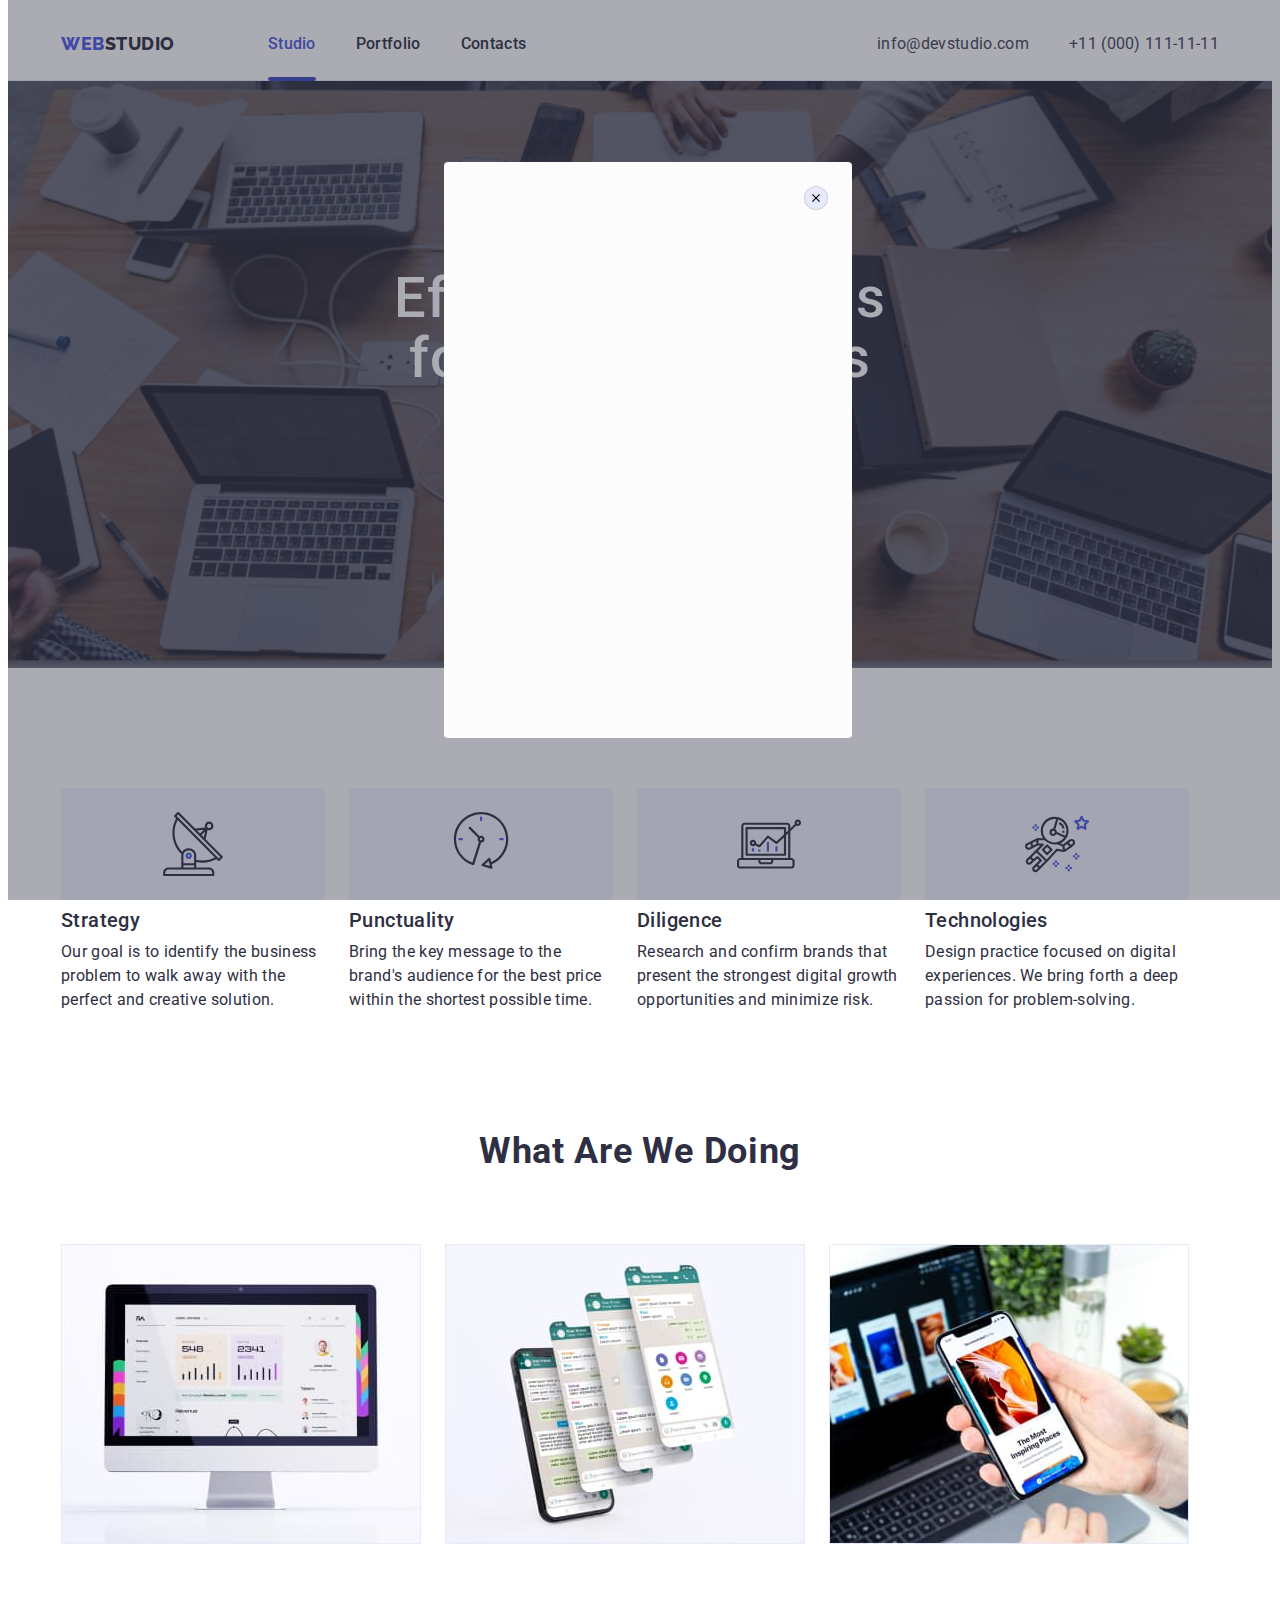
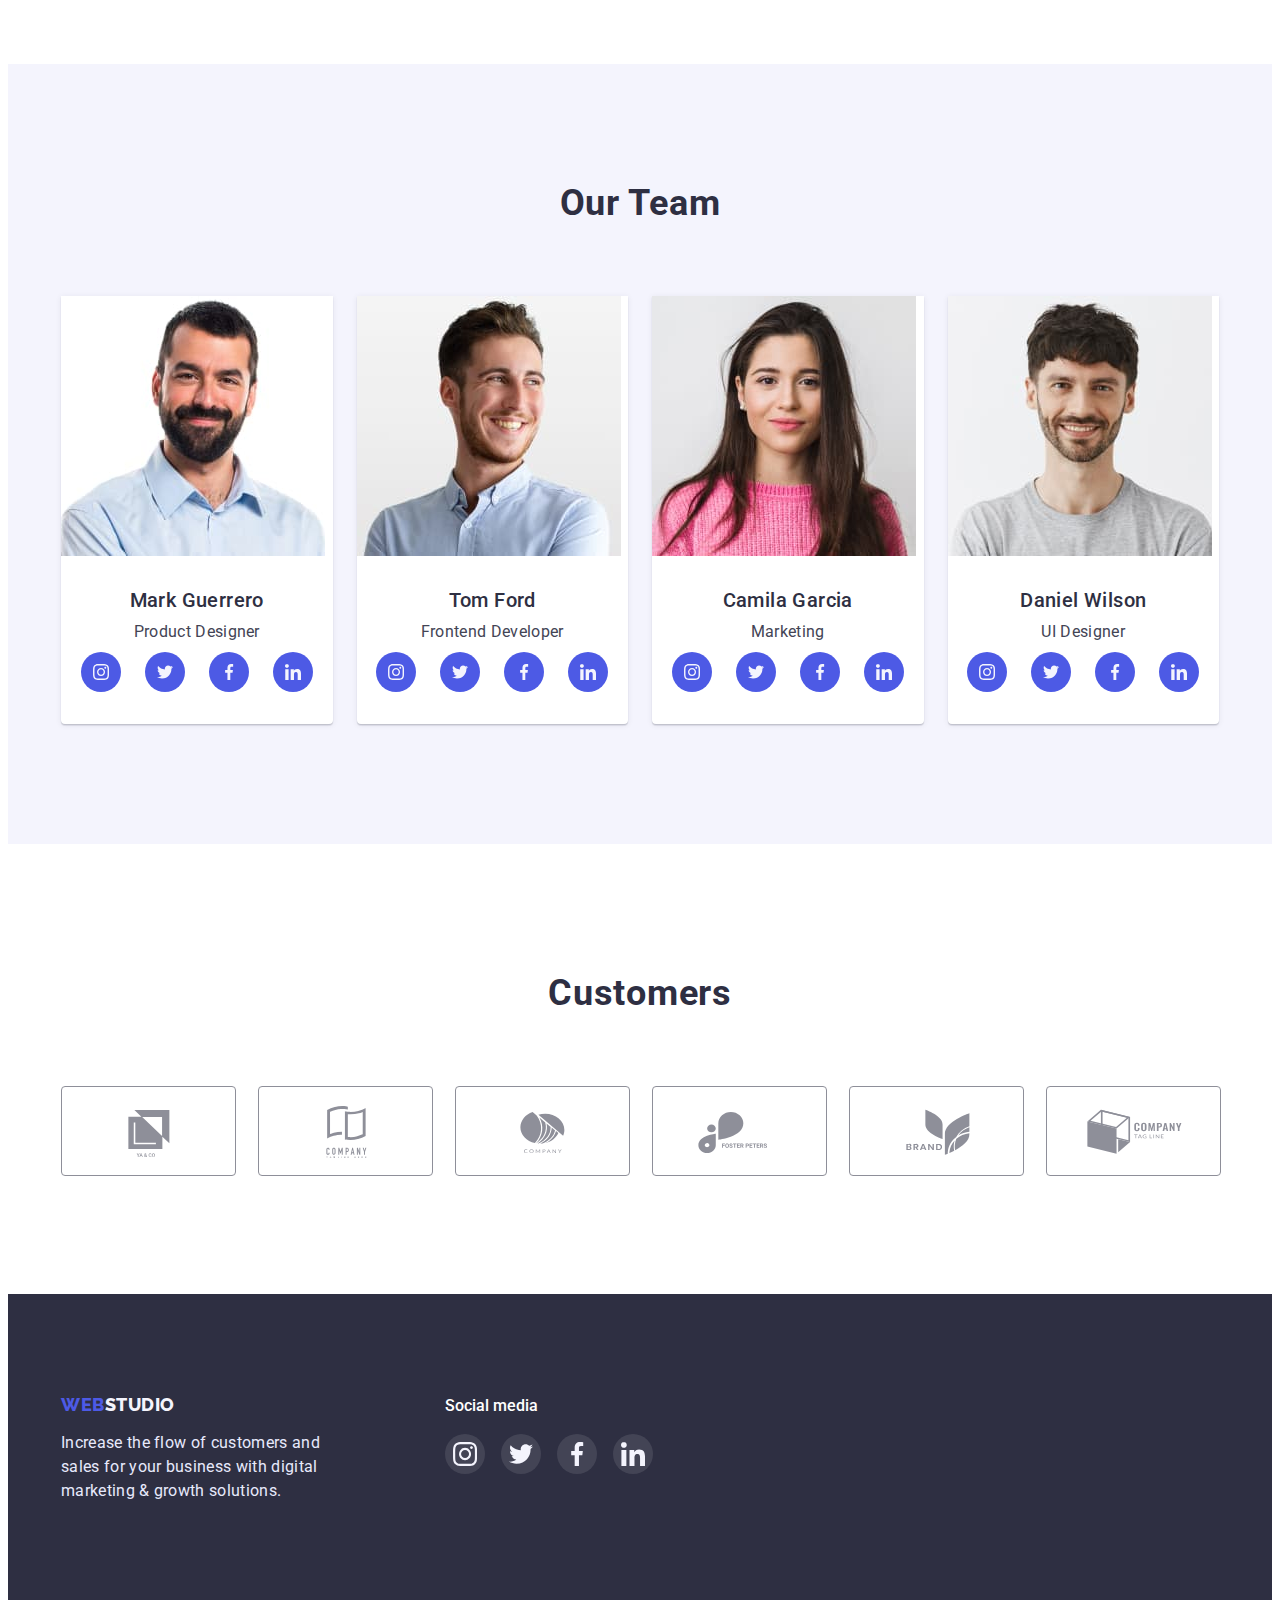
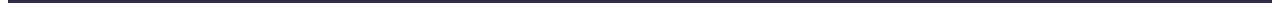
==== index.html @ 42d2c49f "update" ====
<!DOCTYPE html>
<html lang="en">
  <head>
    <meta charset="UTF-8" />
    <meta http-equiv="X-UA-Compatible" content="IE=edge" />
    <meta name="viewport" content="width=device-width, initial-scale=1.0" />
    <title>WebStudio</title>
    <link rel="preconnect" href="https://fonts.googleapis.com" />
    <link rel="preconnect" href="https://fonts.gstatic.com" crossorigin />
    <link
      href="https://fonts.googleapis.com/css2?family=Raleway:wght@800&family=Roboto:wght@400;500;700&display=swap"
      rel="stylesheet"
    />
    <link
      rel="stylesheet"
      href="https://cdnjs.cloudflare.com/ajax/libs/modern-normalize/1.1.0/modern-normalize.min.css"
      integrity="sha512-wpPYUAdjBVSE4KJnH1VR1HeZfpl1ub8YT/NKx4PuQ5NmX2tKuGu6U/JRp5y+Y8XG2tV+wKQpNHVUX03MfMFn9Q=="
      crossorigin="anonymous"
      referrerpolicy="no-referrer"
    />
    <link rel="stylesheet" href="./css/styles.css" />
  </head>
  <body>
    <header class="header">
      <div class="container">
        <nav class="header-navigation">
          <a class="logo" href="./index.html">Web<span class="logo-black-color">studio</span></a>
          <ul class="header-list">
            <li class="header-item">
              <a class="header-link active studio" href="./index.html">Studio</a>
            </li>
            <li class="header-item">
              <a class="header-link" href="./portfolio.html">Portfolio</a>
            </li>
            <li class="header-item">
              <a class="header-link" href="#">Contacts</a>
            </li>
          </ul>
        </nav>

        <ul class="header-list">
          <li>
            <a
              class="header-mail"
              href="mailto:info@devstudio.com
            "
              >info@devstudio.com</a
            >
          </li>
          <li>
            <a class="header-tel" href="tel:+110001111111">+11 (000) 111-11-11</a>
          </li>
        </ul>
      </div>
    </header>
    <main>
      <section class="hero">
        <div class="container">
          <h1 class="hero-title">Effective Solutions for Your Business</h1>
          <button class="hero-button" type="button" data-modal-open>Order Service</button>
        </div>
      </section>
      <section class="section">
        <div class="container">
          <h2 class="visually-hidden">Our advantages</h2>
          <ul class="benefits-content-container">
            <li class="benefits-text-container">
              <div class="benefits-item-icon">
                <svg class="benefits-icon" width="64" height="64">
                  <use href="./images/symbol-defs.svg#icon-antenna-1-1"></use>
                </svg>
              </div>
              <h3 class="benefits">Strategy</h3>
              <p class="benefits-text">
                Our goal is to identify the business problem to walk away with the perfect and
                creative solution.
              </p>
            </li>
            <li class="benefits-text-container">
              <div class="benefits-item-icon">
                <svg class="benefits-icon" width="64" height="64">
                  <use href="./images/symbol-defs.svg#icon-clock-1-1"></use>
                </svg>
              </div>
              <h3 class="benefits">Punctuality</h3>
              <p class="benefits-text">
                Bring the key message to the brand's audience for the best price within the shortest
                possible time.
              </p>
            </li>
            <li class="benefits-text-container">
              <div class="benefits-item-icon">
                <svg class="benefits-icon" width="64" height="64">
                  <use href="./images/symbol-defs.svg#icon-diagram-1-1"></use>
                </svg>
              </div>
              <h3 class="benefits">Diligence</h3>
              <p class="benefits-text">
                Research and confirm brands that present the strongest digital growth opportunities
                and minimize risk.
              </p>
            </li>
            <li class="benefits-text-container">
              <div class="benefits-item-icon">
                <svg class="benefits-icon" width="64" height="64">
                  <use href="./images/symbol-defs.svg#icon-astronaut-1-1"></use>
                </svg>
              </div>

              <h3 class="benefits">Technologies</h3>
              <p class="benefits-text">
                Design practice focused on digital experiences. We bring forth a deep passion for
                problem-solving.
              </p>
            </li>
          </ul>
        </div>
      </section>
      <section class="section-heading">
        <div class="container">
          <h2 class="heading">What are we doing</h2>
          <ul class="heading-images">
            <li>
              <img src="images/Rectangle1.jpg" alt="комп'ютер зі статистикою" width="360" />
            </li>
            <li>
              <img src="images/Rectangle2.jpg" alt="телефон із месенджером" width="360" />
            </li>
            <li>
              <img
                src="images/Rectangle3.jpg"
                alt="людина тримає телефон перед ноутбуком"
                width="360"
              />
            </li>
          </ul>
        </div>
      </section>
      <section class="section-employees">
        <div class="container">
          <h2 class="team-title">Our Team</h2>
          <ul class="team-cards">
            <li class="team-item">
              <img src="images/img1.jpg" alt="чоловік з бородою у сорочці" width="264" />
              <div class="name-card-text">
                <h3 class="name-card">Mark Guerrero</h3>
                <p class="position">Product Designer</p>
                <ul class="team-soc-list list">
                  <li class="team-soc-item">
                    <a href="" class="team-soc-link">
                      <svg class="team-soc-icon" width="16" height="16">
                        <use href="./images/symbol-defs.svg#icon-instagram"></use>
                      </svg>
                    </a>
                  </li>
                  <li class="team-soc-item">
                    <a href="" class="team-soc-link">
                      <svg class="team-soc-icon" width="16" height="16">
                        <use href="./images/symbol-defs.svg#icon-twitter-1-2-1"></use>
                      </svg>
                    </a>
                  </li>
                  <li class="team-soc-item">
                    <a href="" class="team-soc-link">
                      <svg class="team-soc-icon" width="16" height="16">
                        <use href="./images/symbol-defs.svg#icon-facebook-1-2-1"></use>
                      </svg>
                    </a>
                  </li>
                  <li class="team-soc-item">
                    <a href="" class="team-soc-link">
                      <svg class="team-soc-icon" width="16" height="16">
                        <use href="./images/symbol-defs.svg#icon-linkedin-1-2-1"></use>
                      </svg>
                    </a>
                  </li>
                </ul>
              </div>
            </li>
            <li class="team-item">
              <img src="images/img2.jpg" alt="чоловік в білій сорочці посміхається" width="264" />
              <div class="name-card-text">
                <h3 class="name-card">Tom Ford</h3>
                <p class="position">Frontend Developer</p>
                <ul class="team-soc-list list">
                  <li class="team-soc-item">
                    <a href="" class="team-soc-link">
                      <svg class="team-soc-icon" width="16" height="16">
                        <use href="./images/symbol-defs.svg#icon-instagram"></use>
                      </svg>
                    </a>
                  </li>
                  <li class="team-soc-item">
                    <a href="" class="team-soc-link">
                      <svg class="team-soc-icon" width="16" height="16">
                        <use href="./images/symbol-defs.svg#icon-twitter-1-2-1"></use>
                      </svg>
                    </a>
                  </li>
                  <li class="team-soc-item">
                    <a href="" class="team-soc-link">
                      <svg class="team-soc-icon" width="16" height="16">
                        <use href="./images/symbol-defs.svg#icon-facebook-1-2-1"></use>
                      </svg>
                    </a>
                  </li>
                  <li class="team-soc-item">
                    <a href="" class="team-soc-link">
                      <svg class="team-soc-icon" width="16" height="16">
                        <use href="./images/symbol-defs.svg#icon-linkedin-1-2-1"></use>
                      </svg>
                    </a>
                  </li>
                </ul>
              </div>
            </li>
            <li class="team-item">
              <img src="images/img3.jpg" alt="дівчина в рожевому одязі посміхається" width="264" />
              <div class="name-card-text">
                <h3 class="name-card">Camila Garcia</h3>
                <p class="position">Marketing</p>
                <ul class="team-soc-list list">
                  <li class="team-soc-item">
                    <a href="" class="team-soc-link">
                      <svg class="team-soc-icon" width="16" height="16">
                        <use href="./images/symbol-defs.svg#icon-instagram"></use>
                      </svg>
                    </a>
                  </li>
                  <li class="team-soc-item">
                    <a href="" class="team-soc-link">
                      <svg class="team-soc-icon" width="16" height="16">
                        <use href="./images/symbol-defs.svg#icon-twitter-1-2-1"></use>
                      </svg>
                    </a>
                  </li>
                  <li class="team-soc-item">
                    <a href="" class="team-soc-link">
                      <svg class="team-soc-icon" width="16" height="16">
                        <use href="./images/symbol-defs.svg#icon-facebook-1-2-1"></use>
                      </svg>
                    </a>
                  </li>
                  <li class="team-soc-item">
                    <a href="" class="team-soc-link">
                      <svg class="team-soc-icon" width="16" height="16">
                        <use href="./images/symbol-defs.svg#icon-linkedin-1-2-1"></use>
                      </svg>
                    </a>
                  </li>
                </ul>
              </div>
            </li>
            <li class="team-item">
              <img src="images/img4.jpg" alt="хлопець у сірій футболці" width="264" />
              <div class="name-card-text">
                <h3 class="name-card">Daniel Wilson</h3>
                <p class="position">UI Designer</p>
                <ul class="team-soc-list list">
                  <li class="team-soc-item">
                    <a href="" class="team-soc-link">
                      <svg class="team-soc-icon" width="16" height="16">
                        <use href="./images/symbol-defs.svg#icon-instagram"></use>
                      </svg>
                    </a>
                  </li>
                  <li class="team-soc-item">
                    <a href="" class="team-soc-link">
                      <svg class="team-soc-icon" width="16" height="16">
                        <use href="./images/symbol-defs.svg#icon-twitter-1-2-1"></use>
                      </svg>
                    </a>
                  </li>
                  <li class="team-soc-item">
                    <a href="" class="team-soc-link">
                      <svg class="team-soc-icon" width="16" height="16">
                        <use href="./images/symbol-defs.svg#icon-facebook-1-2-1"></use>
                      </svg>
                    </a>
                  </li>
                  <li class="team-soc-item">
                    <a href="" class="team-soc-link">
                      <svg class="team-soc-icon" width="16" height="16">
                        <use href="./images/symbol-defs.svg#icon-linkedin-1-2-1"></use>
                      </svg>
                    </a>
                  </li>
                </ul>
              </div>
            </li>
          </ul>
        </div>
      </section>
      <section class="section-customers">
        <div class="container">
          <h2 class="customers-title">Customers</h2>
          <ul class="customers-list list">
            <li class="customers-item">
              <a href="" class="customers-link link">
                <svg class="customers-icon" width="104" height="56">
                  <use href="./images/symbol-defs.svg#icon-Logo-6"></use>
                </svg>
              </a>
            </li>
            <li class="customers-item">
              <a href="" class="customers-link link">
                <svg class="customers-icon" width="104" height="56">
                  <use href="./images/symbol-defs.svg#icon-Logo-1-1"></use>
                </svg>
              </a>
            </li>
            <li class="customers-item">
              <a href="" class="customers-link link">
                <svg class="customers-icon" width="104" height="56">
                  <use href="./images/symbol-defs.svg#icon-Logo-2-1"></use>
                </svg>
              </a>
            </li>
            <li class="customers-item">
              <a href="" class="customers-link link">
                <svg class="customers-icon" width="104" height="56">
                  <use href="./images/symbol-defs.svg#icon-Logo-3-1"></use>
                </svg>
              </a>
            </li>
            <li class="customers-item">
              <a href="" class="customers-link link">
                <svg class="customers-icon" width="104" height="56">
                  <use href="./images/symbol-defs.svg#icon-Logo-4-1"></use>
                </svg>
              </a>
            </li>
            <li class="customers-item">
              <a href="" class="customers-link link">
                <svg class="customers-icon" width="104" height="56">
                  <use href="./images/symbol-defs.svg#icon-Logo-5-1"></use>
                </svg>
              </a>
            </li>
          </ul>
        </div>
      </section>
    </main>
    <footer class="footer">
      <div class="footer-box container">
        <div class="container footer-section">
          <a class="footer-logo" href="./index.html">Web<span class="logo-white">Studio</span></a>
          <p class="footer-text">
            Increase the flow of customers and sales for your business with digital marketing &
            growth solutions.
          </p>
        </div>
        <div class="container footer-soc-section">
          <p class="footer-soc">Social media</p>
          <ul class="footer-soc-list list">
            <li class="footer-soc-item">
              <a href="" class="footer-soc-link">
                <svg class="footer-soc-icon" width="24" height="24">
                  <use href="./images/symbol-defs.svg#icon-instagram"></use>
                </svg>
              </a>
            </li>
            <li class="footer-soc-item">
              <a href="" class="footer-soc-link">
                <svg class="footer-soc-icon" width="24" height="24">
                  <use href="./images/symbol-defs.svg#icon-twitter-1-2-1"></use>
                </svg>
              </a>
            </li>
            <li class="footer-soc-item">
              <a href="" class="footer-soc-link">
                <svg class="footer-soc-icon" width="24" height="24">
                  <use href="./images/symbol-defs.svg#icon-facebook-1-2-1"></use>
                </svg>
              </a>
            </li>
            <li class="footer-soc-item">
              <a href="" class="footer-soc-link">
                <svg class="footer-soc-icon" width="24" height="24">
                  <use href="./images/symbol-defs.svg#icon-linkedin-1-2-1"></use>
                </svg>
              </a>
            </li>
          </ul>
        </div>
      </div>
    </footer>
    <div class="backdrop" data-modal>
      <div class="modal">
        <button type="button" class="modal-close" data-modal-close>
          <svg class="modal-icon" width="8" height="8">
            <use href="./images/symbol-defs.svg#icon-close-black-18dp"></use>
          </svg>
        </button>
      </div>
    </div>
    <script src="./js/modal.js"></script>
  </body>
</html>
---- css/styles.css ----
:root {
  --primary-text-color: #434455;
  --title-text-color: #2e2f42;
  --accent-color: #4d5ae5;
  --focus-text-color: #ffffff;
  --logo-text-color: #2e2f42;
  --logo-light-text-color: #f4f4fd;
  --backgrounds-text-color: #e7e9fc;
  --hover-text-color: #434455;
  --main-bacground-color: #ffffff;
  --dark-background-color: #2e2f42;
  --light-background-color: #f4f4fd;
  --subtle-backgrounds: #e7e9fc;
  --hover-color: #404bbf;
  --bg-gradient: linear-gradient(rgba(46, 47, 66, 0.7), rgba(46, 47, 66, 0.7));
}
p,
h1,
h2,
h3,
h4,
h5,
h6 {
  margin: 0;
}
ul {
  display: flex;
  margin: 0;
  padding-left: 0;
  list-style-type: none;
}
body {
  font-family: 'Roboto', sans-serif;
  background: var(--main-bacground-color);
  color: var(--title-text-color);
}
img {
  display: block;
  max-width: 100%;
  height: auto;
}

.container {
  width: 1158px;
  padding-left: 15px;
  padding-right: 15px;
  margin: 0 auto;

  /* outline: 1px solid red; */
}

.header {
  border-bottom: 1px solid #e7e9fc;
}
.header > .container {
  display: flex;
  align-items: center;
}
.header-navigation {
  display: flex;
  align-items: center;
  margin-right: auto;
}
.logo,
.logo-black-color {
  font-family: 'Raleway';
  font-style: normal;
  font-weight: 800;
  font-size: 18px;
  line-height: 1.33;
  letter-spacing: 0.03em;
  text-transform: uppercase;
  color: var(--accent-color);
  text-decoration: none;
}
.logo {
  margin-right: 93px;
}
.logo-black-color {
  color: var(--logo-text-color);
}
.header-list {
  gap: 40px;
  list-style: none;
}
.header-item {
}
.header-link {
  display: block;
  padding-top: 24px;
  padding-bottom: 24px;
  font-weight: 500;
  font-size: 16px;
  line-height: 1.5;
  letter-spacing: 0.02em;
  color: var(--title-text-color);
  text-decoration: none;

  position: relative;
  transition: color 250ms cubic-bezier(0.4, 0, 0.2, 1);
}

.active {
  color: var(--accent-color);
}
.active::after {
  position: absolute;
  left: 0;
  bottom: -1px;
  content: '';
  display: block;
  width: 100%;
  height: 4px;
  background: #404bbf;
  border-radius: 2px;
}
.header-link:hover,
.header-link:focus {
  color: var(--hover-color);
  text-decoration: none;
}
.header-link:active {
  color: var(--accent-color);
}

/* .portfolio::after{
  content: '';
  position: relative;
   width: 66px;
  height: 4px;
  background: #404bbf;
  display: block;
  
  border-radius: 2px;
  
  bottom: -25px;
 
}
.studio::after{
  content: '';
  position: relative;
   width: 48px;
  height: 4px;
 border-radius: 2px;
  background: #404bbf;
  display: block;
  bottom: -25px;
}  */
.header-mail,
.header-tel {
  display: block;
  padding-top: 24px;
  padding-bottom: 24px;
  font-size: 16px;
  line-height: 1.5;
  letter-spacing: 0.02em;
  text-decoration: none;
  color: var(--primary-text-color);
  transition: color 250ms cubic-bezier(0.4, 0, 0.2, 1);
}
.header-mail:hover,
.header-mail:focus,
.header-tel:hover,
.header-tel:focus {
  color: var(--accent-color);
}
.hero {
  background: var(--dark-background-color);
  background-image: var(--bg-gradient), url(../images/hero-bg.jpg);
  background-repeat: no-repeat;
  background-position: center;
  background-size: cover;
  /* box-shadow: 0px 4px 4px rgba(0, 0, 0, 0.25); */
  padding-top: 188px;
  padding-bottom: 188px;
  text-align: center;
  max-width: 1440px;
  margin: 0 auto;
}

.hero-title {
  width: 494px;
  font-weight: 500;
  font-size: 56px;
  line-height: 1.07;
  text-align: center;
  letter-spacing: 0.02em;
  margin-bottom: 40px;
  margin-right: auto;
  margin-left: auto;

  color: var(--focus-text-color);
}
.hero-button {
  cursor: pointer;
  font-family: inherit;
  font-weight: 500;
  font-size: 16px;
  line-height: 1.19;
  letter-spacing: 0.04em;
  color: var(--focus-text-color);
  background: #4d5ae5;
  box-shadow: 0px 4px 4px rgba(0, 0, 0, 0.15);
  border-radius: 4px;
  padding: 16px 32px;
  border: transparent;
  transition: background-color 250ms cubic-bezier(0.4, 0, 0.2, 1);
}
.hero-button:hover,
.hero-button:focus {
  background-color: var(--hover-color);
  box-shadow: 0px 1px 6px rgba(46, 47, 66, 0.08), 0px 1px 1px rgba(46, 47, 66, 0.16),
    0px 2px 1px rgba(46, 47, 66, 0.08);
  border-radius: 4px;
}
.hero-button:active {
  background: var(--hover-color);
  box-shadow: 0px 4px 4px rgba(0, 0, 0, 0.15);
  border-radius: 4px;
}

.section {
  padding-top: 120px;
}

.visually-hidden {
  position: absolute;
  white-space: nowrap;
  width: 1px;
  height: 1px;
  overflow: hidden;
  border: 0;
  padding: 0;
  clip: rect(0 0 0 0);
  clip-path: inset(50%);
  margin: -1px;
}
.benefits-content-container {
  display: flex;
  list-style: none;
  gap: 24px;
}
.benefits-text-container {
}
.benefits {
  font-weight: 500;
  font-size: 20px;
  line-height: 1.2;
  letter-spacing: 0.02em;
  margin-bottom: 8px;
  /* color: var(--title-text-color); */
}
.benefits-text {
  width: 264px;
  font-size: 16px;
  line-height: 1.5;
  letter-spacing: 0.02em;
}
.section-heading {
  padding: 120px 0;
}
.heading {
  font-weight: 700;
  font-size: 36px;
  line-height: 1.11;
  text-align: center;
  letter-spacing: 0.02em;
  text-transform: capitalize;
  margin-bottom: 72px;
  /* color: var(--title-text-color); */
}
.heading-images {
  display: flex;
  list-style: none;
  gap: 24px;
}
.section-employees {
  background-color: var(--light-background-color);
  padding-top: 120px;
  padding-bottom: 120px;
}
.team-title {
  font-weight: 700;
  font-size: 36px;
  line-height: 1.11;
  text-align: center;
  letter-spacing: 0.02em;
  text-transform: capitalize;
  margin-bottom: 72px;

  /* color: var(--title-text-color); */
}

.team-cards {
  gap: 24px;
  list-style: none;
}
.team-item {
  box-shadow: 0px 1px 6px rgba(46, 47, 66, 0.08), 0px 1px 1px rgba(46, 47, 66, 0.16),
    0px 2px 1px rgba(46, 47, 66, 0.08);
  border-radius: 0px 0px 4px 4px;
  background: var(--focus-text-color);
  width: calc((100% - 48px) / 3);
}

.name-card-text {
  padding-top: 32px;
  padding-bottom: 32px;
}

.name-card {
  font-weight: 500;
  font-size: 20px;
  line-height: 1.2;
  text-align: center;
  letter-spacing: 0.02em;

  margin-bottom: 8px;

  /* color: var(--title-text-color); */
}
.position {
  font-size: 16px;
  line-height: 1.5;
  text-align: center;
  letter-spacing: 0.02em;
  margin-bottom: 8px;

  color: var(--primary-text-color);
}
.footer {
  background: var(--dark-background-color);
  padding-top: 100px;
  padding-bottom: 100px;
}
.footer-logo {
  display: inline-block;
  font-family: 'Raleway';
  font-style: normal;
  font-weight: 800;
  font-size: 18px;
  line-height: 1.17;
  letter-spacing: 0.03em;
  text-transform: uppercase;
  color: var(--accent-color);
  text-decoration: none;
  margin-bottom: 16px;
}
.logo-white {
  color: var(--logo-light-text-color);
}
.footer-text {
  font-weight: 400;
  width: 264px;
  font-size: 16px;
  line-height: 1.5;
  letter-spacing: 0.02em;
  color: var(--backgrounds-text-color);
}

.section-button-navigation {
  padding-top: 96px;
  padding-bottom: 120px;
}

.button-navigation {
  display: flex;
  margin-bottom: 72px;
  list-style: none;
  justify-content: center;
  gap: 24px;
}
.button {
  cursor: pointer;
  font-family: inherit;
  font-weight: 500;
  font-size: 16px;
  line-height: 1.5;

  text-align: center;
  letter-spacing: 0.04em;

  color: var(--accent-color);

  background-color: var(--light-background-color);
  border: 1px solid #e7e9fc;

  border-radius: 4px;

  padding: 12px 24px;
  transition: background-color 250ms cubic-bezier(0.4, 0, 0.2, 1),
    color 250ms cubic-bezier(0.4, 0, 0.2, 1), box-shadow 250ms cubic-bezier(0.4, 0, 0.2, 1);
}
.button:hover,
.button:focus {
  color: var(--focus-text-color);
  background-color: var(--accent-color);
  align-items: center;
  box-shadow: 0px 3px 1px rgba(0, 0, 0, 0.1), 0px 2px 1px rgba(0, 0, 0, 0.08),
    0px 2px 2px rgba(0, 0, 0, 0.12);
  border-radius: 4px;
  border-color: #404bbf;
}

.filter {
  display: block;
  text-decoration: none;
  box-shadow: 0px 1px 6px rgba(46, 47, 66, 0.08);
  transition: box-shadow 250ms cubic-bezier(0.4, 0, 0.2, 1);
}
.filter:hover,
.filter:focus {
  box-shadow: 0px 1px 6px rgba(46, 47, 66, 0.08), 0px 1px 1px rgba(46, 47, 66, 0.16),
    0px 2px 1px rgba(46, 47, 66, 0.08);
}
.project-text {
  padding-top: 32px;
  padding-bottom: 32px;
  padding-left: 16px;
  border-bottom: 1px solid #e7e9fc;
  border-left: 1px solid #e7e9fc;
  border-right: 1px solid #e7e9fc;

  background: var(--main-bacground-color);
}
.project-title {
  font-weight: 500;
  font-size: 20px;
  line-height: 1.2;
  letter-spacing: 0.02em;
  color: var(--title-text-color);

  margin-bottom: 8px;
}
.project-direction {
  font-size: 16px;
  line-height: 1.5;
  letter-spacing: 0.02em;
  color: var(--primary-text-color);
}

.projects {
  display: flex;
  flex-wrap: wrap;
  list-style: none;
  column-gap: 24px;
  row-gap: 48px;
  /* gap: 48px 24px; */
}
.project-item {
  flex-basis: calc((100% - 48px) / 3);
}

.project-top-text {
  position: absolute;
  top: 0;

  font-weight: 400;
  font-size: 16px;
  line-height: 1.5;
  letter-spacing: 0.02em;

  color: #f4f4fd;

  padding-top: 40px;
  padding-left: 32px;
  padding-right: 32px;

  background: #4d5ae5;
  height: 100%;
  transform: translateY(100%);
  transition: transform 250ms linear;
}
.project-top-wrap {
  position: relative;
  overflow: hidden;
}
.filter:hover .project-top-text {
  transform: translateY(0);
}

/* ДЕКОРАТИВНІ ЕФЕКТИ */

.team-soc-list {
  display: flex;
  justify-content: center;
  gap: 24px;
}
.team-soc-item {
  width: 40px;
  height: 40px;
}
.team-soc-link {
  width: 100%;
  height: 100%;
  background-color: #4d5ae5;
  border-radius: 50%;
  display: flex;
  align-items: center;
  justify-content: center;
  transition: background-color 250ms cubic-bezier(0.4, 0, 0.2, 1);
}

.team-soc-link:hover,
.team-soc-link:focus {
  background-color: #404bbf;
}
.team-soc-icon {
  fill: #f4f4fd;
}
.section-customers {
  padding-top: 130px;
  padding-bottom: 120px;
}
.customers-list {
  display: flex;
  gap: 24px;
}
.customers-item {
  width: calc((100% - 120px) / 6);
  height: 88px;
}
.customers-link {
  width: 100%;
  height: 100%;
  border: 1px solid #8e8f99;
  border-radius: 4px;
  display: flex;
  align-items: center;
  justify-content: center;
  color: #8e8f99;
  transition: color 250ms cubic-bezier(0.4, 0, 0.2, 1),
    border-color 250ms cubic-bezier(0.4, 0, 0.2, 1);
}
.customers-icon {
  fill: currentColor;
}
/* .customers-icon {
  fill: #8e8f99;} */
.customers-link:hover,
.customers-link:focus {
  border-color: #404bbf;
  color: #404bbf;
}
/* .customers-link:hover
  .customers-icon {
    fill: #404bbf;
  } */

.customers-title {
  font-weight: 700;
  font-size: 36px;
  line-height: 1.11;
  text-align: center;
  letter-spacing: 0.02em;
  margin-bottom: 72px;
}

.footer-soc {
  font-weight: 500;
  font-size: 16px;
  line-height: 1.5;
  color: var(--focus-text-color);
  margin-bottom: 16px;
}
.footer-box {
  display: flex;
  flex-grow: 1;
}

.footer-section {
  width: 264px;
  gap: 120px;
  margin-right: 120px;
  margin-left: 0;
  padding-left: 0;
  padding-right: 0;
}
.footer-soc-section {
  width: 208px;
  padding-right: 0;
  padding-left: 0;
  margin-right: 0;
  margin-left: 0;
}
.footer-soc-list {
  display: flex;
  justify-content: center;
  gap: 16px;
}
.footer-soc-item {
  width: 40px;
  height: 40px;
}
.footer-soc-link {
  width: 100%;
  height: 100%;
  background-color: rgba(255, 255, 255, 0.1);
  border-radius: 50%;
  display: flex;
  align-items: center;
  justify-content: center;
  transition: background-color 250ms cubic-bezier(0.4, 0, 0.2, 1);
}
.footer-soc-icon {
  fill: #f4f4fd;
}
.footer-soc-link:hover,
.footer-soc-link:focus {
  background-color: #31d0aa;
}
.benefits-item-icon {
  height: 112px;
  margin-bottom: 8px;
  background-color: #f4f4fd;
  border-radius: 4px;
  display: flex;
  align-items: center;
  justify-content: center;
}

/* BACKDROP */
.backdrop {
  position: fixed;
  top: 0;
  width: 100%;
  height: 100%;
  background-color: rgba(46, 47, 66, 0.4);
  transition: opacity 250ms linear, visibility 250ms linear;
}
.modal-close {
  position: absolute;
  right: 24px;
  top: 24px;
  width: 24px;
  height: 24px;
  background-color: #e7e9fc;
  border-radius: 50%;
  display: flex;
  align-items: center;
  justify-content: center;
  border: 1px solid rgba(0, 0, 0, 0.1);
}
.modal-icon {
  fill: #000000;
}
.modal {
  position: absolute;
  top: 50%;
  left: 50%;

  width: 408px;
  min-height: 576px;
  /* height: 576px; */
  background-color: #fcfcfc;
  border-radius: 4px;
  transform: translate(-50%, -50%) scale(1);
  transition: transform 250ms linear;
}

.is-hidden {
  opacity: 0;
  visibility: hidden;
  pointer-events: none;
}

.backdrop.is-hidden .modal {
  transform: translate(-50%, -50%) scale(0);
}
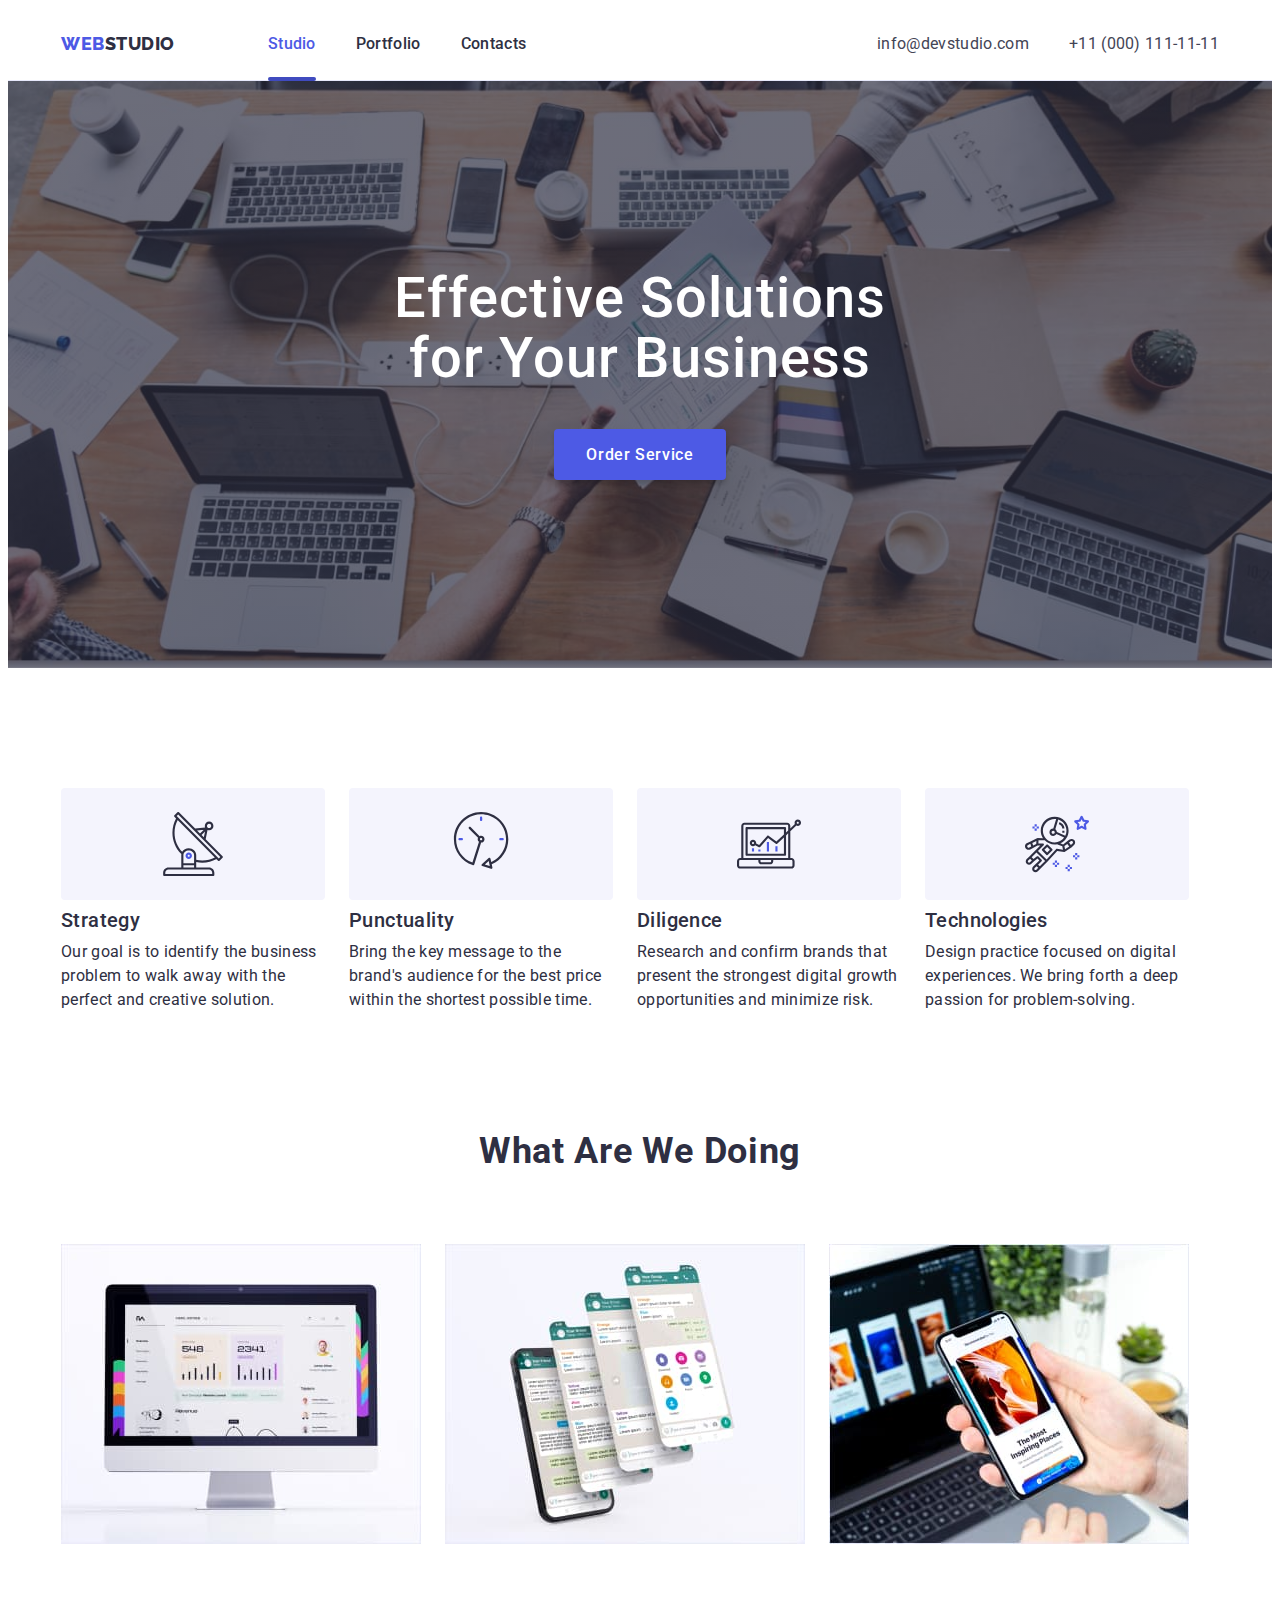
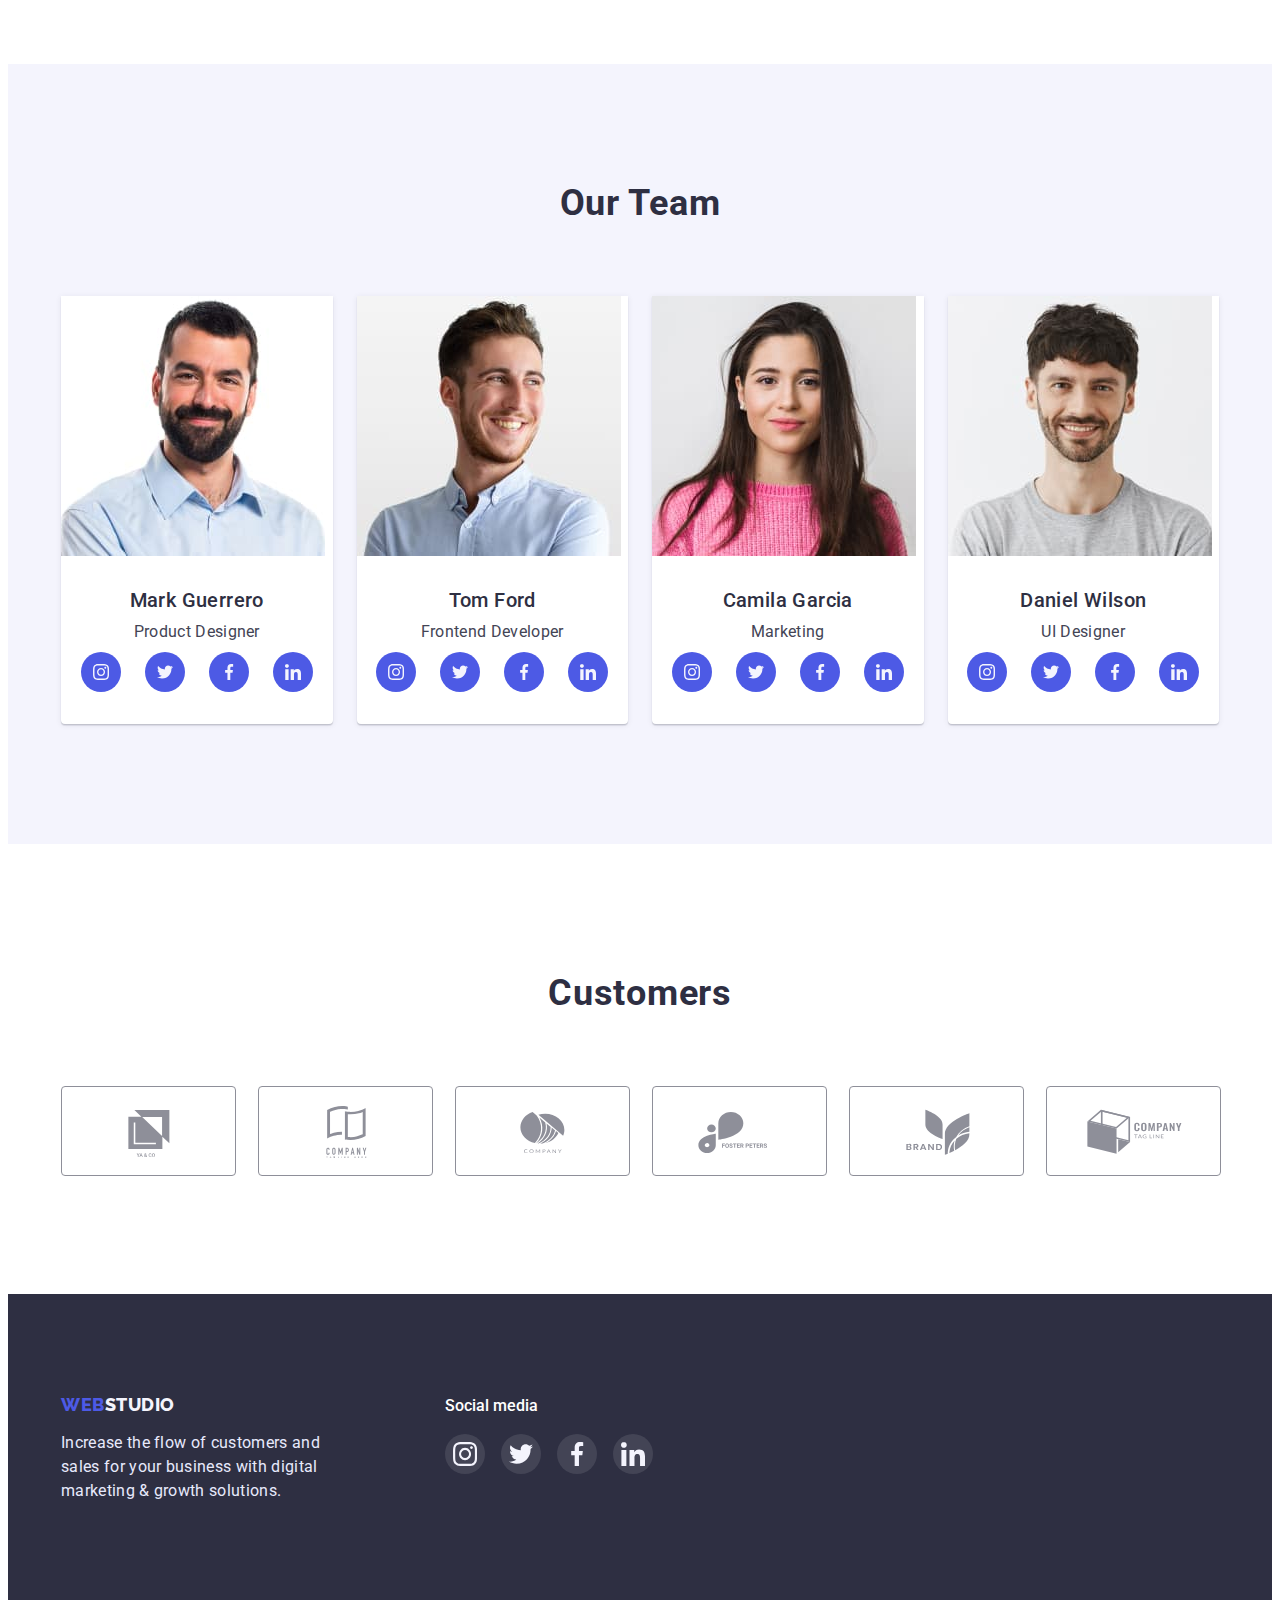
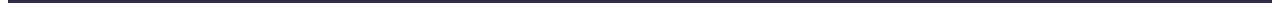
==== commit 13543ea2: "update" ====
--- a/index.html
+++ b/index.html
@@ -385,13 +385,21 @@
         </div>
       </div>
     </footer>
-    <div class="backdrop" data-modal>
+    <div class="backdrop is-hidden" data-modal>
       <div class="modal">
         <button type="button" class="modal-close" data-modal-close>
           <svg class="modal-icon" width="8" height="8">
             <use href="./images/symbol-defs.svg#icon-close-black-18dp"></use>
           </svg>
         </button>
+        <p class="modal-title">Leave your contacts and we will call you back</p>
+        <form class="modal-form">
+          <input type="text" class="modal-input" name="user-name" placeholder="Name" required />
+          <input type="tel" class="modal-input" name="user-tell" placeholder="" required />
+          <input type="email" class="modal-input" name="user-email" placeholder="" />
+          <input type="text" class="modal-input" name="user-comment" placeholder="Text input" />
+          <button type="submit">Send</button>
+        </form>
       </div>
     </div>
     <script src="./js/modal.js"></script>
--- a/css/styles.css
+++ b/css/styles.css
@@ -389,16 +389,16 @@
 
   padding: 12px 24px;
   transition: background-color 250ms cubic-bezier(0.4, 0, 0.2, 1),
-    color 250ms cubic-bezier(0.4, 0, 0.2, 1), box-shadow 250ms cubic-bezier(0.4, 0, 0.2, 1);
+    color 250ms cubic-bezier(0.4, 0, 0.2, 1), box-shadow 250ms cubic-bezier(0.4, 0, 0.2, 1), border-color 250ms cubic-bezier(0.4, 0, 0.2, 1);
 }
 .button:hover,
 .button:focus {
   color: var(--focus-text-color);
   background-color: var(--accent-color);
-  align-items: center;
+ 
   box-shadow: 0px 3px 1px rgba(0, 0, 0, 0.1), 0px 2px 1px rgba(0, 0, 0, 0.08),
     0px 2px 2px rgba(0, 0, 0, 0.12);
-  border-radius: 4px;
+ 
   border-color: #404bbf;
 }
 
@@ -629,9 +629,12 @@
   transition: opacity 250ms linear, visibility 250ms linear;
 }
 .modal-close {
-  position: absolute;
+  /* position: absolute;
   right: 24px;
-  top: 24px;
+  top: 24px; */
+  cursor: pointer;
+  display: block;
+  margin-left:  auto;
   width: 24px;
   height: 24px;
   background-color: #e7e9fc;
@@ -640,11 +643,19 @@
   align-items: center;
   justify-content: center;
   border: 1px solid rgba(0, 0, 0, 0.1);
+  fill: #000000;
+  transition: background-color 250ms cubic-bezier(0.4, 0, 0.2, 1), color 250ms cubic-bezier(0.4, 0, 0.2, 1);
+}
+.modal-close:hover,
+.modal-close:focus{
+  background-color: #404BBF;
+  color:#FFFFFF;
 }
 .modal-icon {
-  fill: #000000;
+  fill: currentColor;
 }
 .modal {
+  padding: 24px;
   position: absolute;
   top: 50%;
   left: 50%;
@@ -667,3 +678,25 @@
 .backdrop.is-hidden .modal {
   transform: translate(-50%, -50%) scale(0);
 }
+
+.modal-input{
+  width: 100%;
+  height: 40px;
+  background-color: transparent;
+  border: 1px solid rgba(33, 33, 33, 0.2);
+  border-radius: 4px;
+  margin-bottom: 26px;
+  padding-left: 16px;
+}
+
+.modal-title{
+font-weight: 500;
+font-size: 16px;
+line-height: 1.5;
+text-align: center;
+letter-spacing: 0.02em;
+
+color: #2E2F42;
+margin-top: 24px;
+margin-bottom: 16px;
+}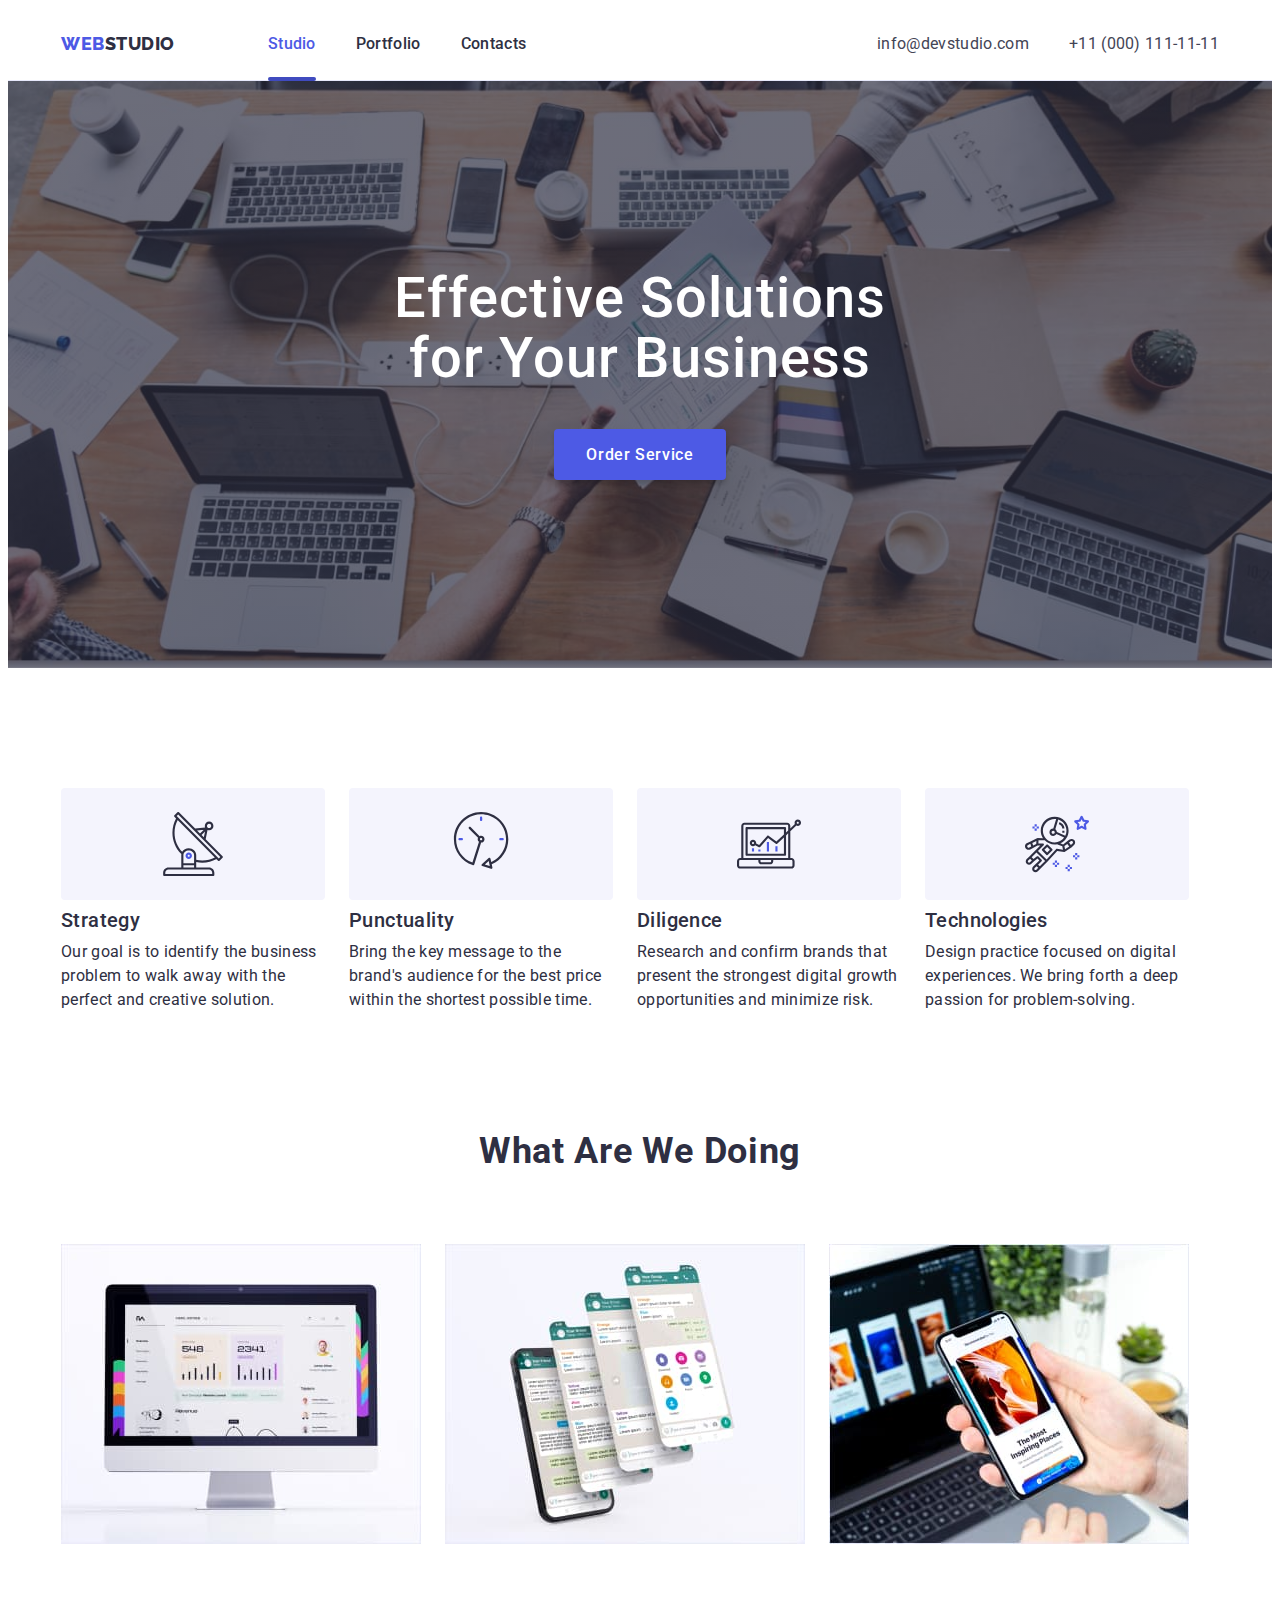
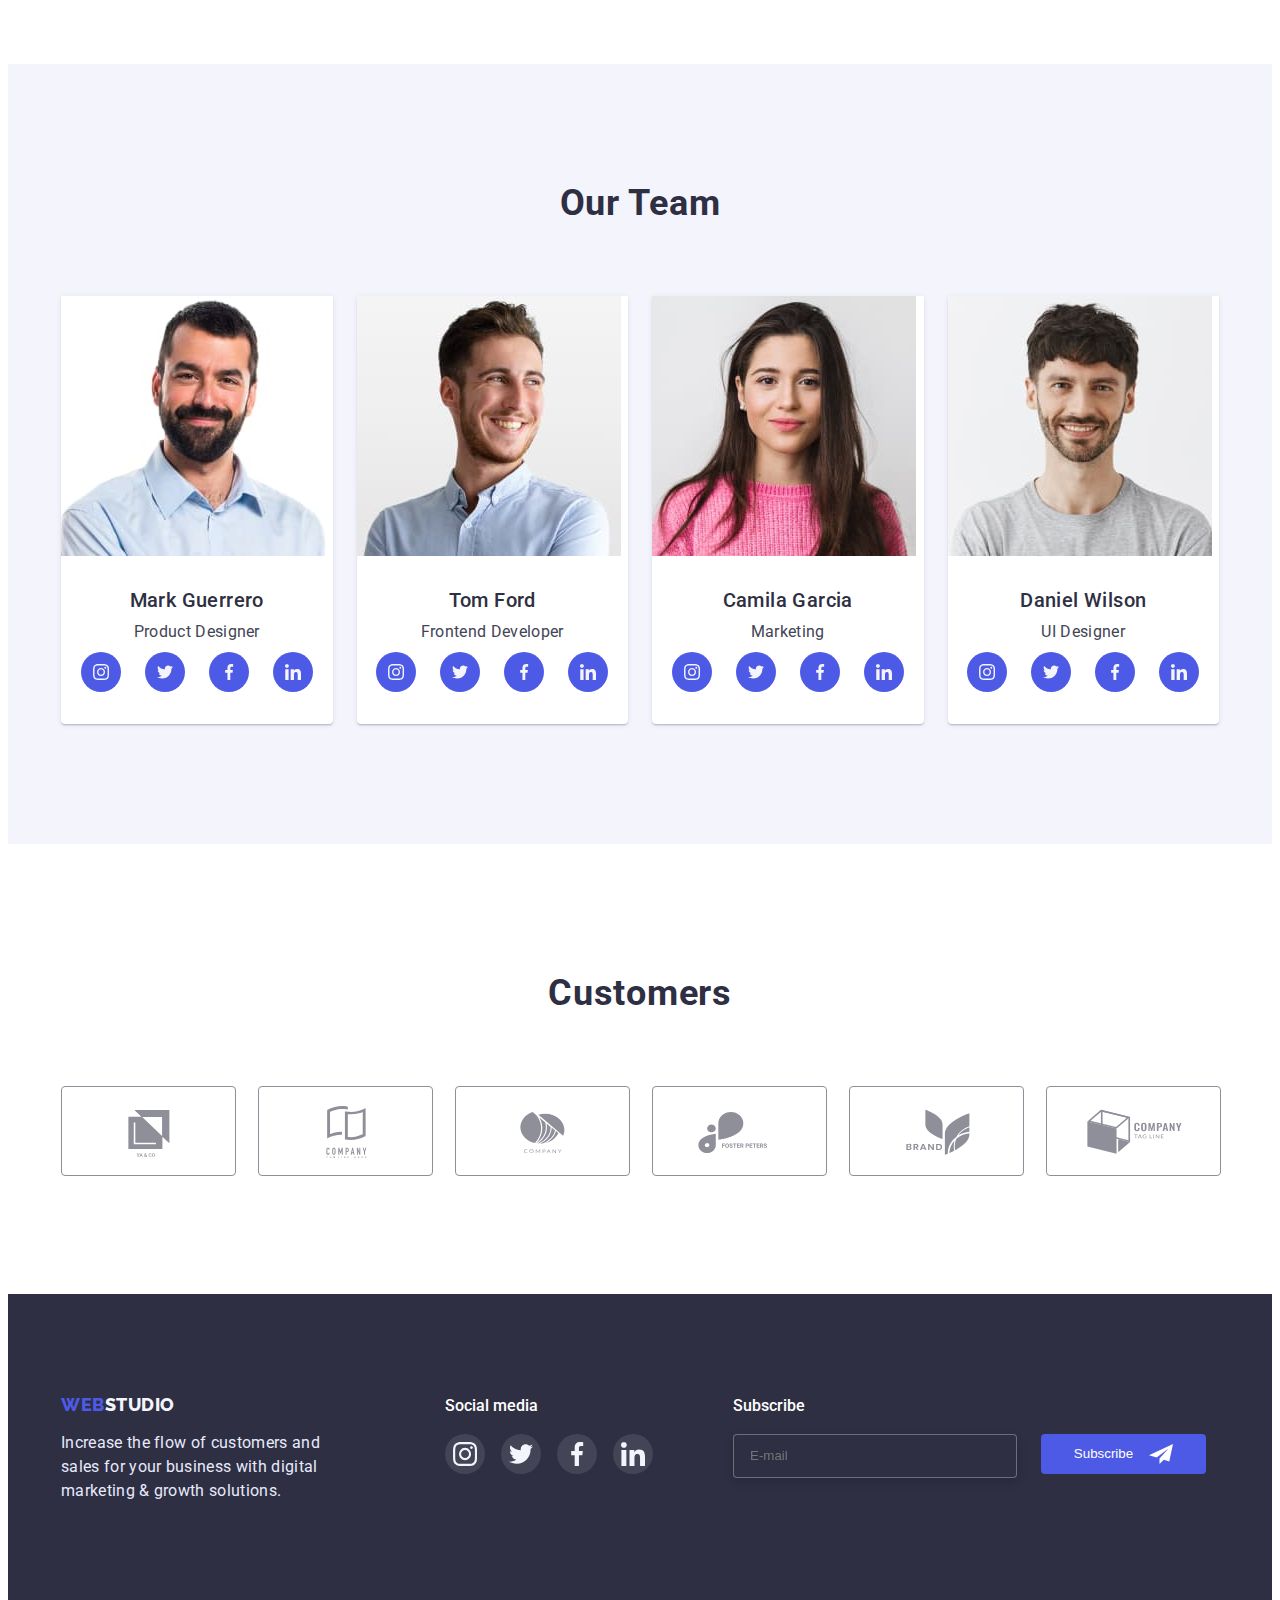
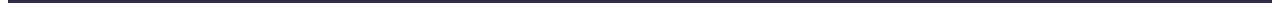
==== commit 29910e01: "update" ====
--- a/index.html
+++ b/index.html
@@ -383,6 +383,26 @@
             </li>
           </ul>
         </div>
+        <div class="container footer-subscribe">
+          <form>
+            <p class="subscribe-title">Subscribe</p>
+            <div class="footer-form">
+              <input
+                type="email"
+                name="user-email"
+                placeholder="E-mail"
+                class="footer-form-input"
+              />
+
+              <button type="submit" class="button-subscribe">
+                Subscribe
+                <svg class="button-icon" width="24" height="24">
+                  <use href="./images/symbol-defs.svg#icon-Frame-3"></use>
+                </svg>
+              </button>
+            </div>
+          </form>
+        </div>
       </div>
     </footer>
     <div class="backdrop is-hidden" data-modal>
@@ -394,11 +414,81 @@
         </button>
         <p class="modal-title">Leave your contacts and we will call you back</p>
         <form class="modal-form">
-          <input type="text" class="modal-input" name="user-name" placeholder="Name" required />
-          <input type="tel" class="modal-input" name="user-tell" placeholder="" required />
-          <input type="email" class="modal-input" name="user-email" placeholder="" />
-          <input type="text" class="modal-input" name="user-comment" placeholder="Text input" />
-          <button type="submit">Send</button>
+          <div class="modal-field">
+            <label for="user-name" class="input-text">Name </label>
+            <div class="input-wrap">
+              <input
+                type="text"
+                class="modal-input"
+                name="user-name"
+                placeholder=""
+                required
+                id="user-name"
+              />
+              <svg class="input-icon" width="18" height="18">
+                <use href="./images/symbol-defs.svg#icon-person-black-18dp"></use>
+              </svg>
+            </div>
+          </div>
+          <div class="modal-field">
+            <label for="user-tel" class="input-text">Phone</label>
+            <div class="input-wrap">
+              <input
+                type="tel"
+                class="modal-input"
+                name="user-tel"
+                placeholder=""
+                required
+                id="user-tel"
+              />
+              <svg class="input-icon" width="18" height="24">
+                <use href="./images/symbol-defs.svg#icon-phone-black-18dp"></use>
+              </svg>
+            </div>
+          </div>
+          <div class="modal-field">
+            <label for="user-email" class="input-text">Email</label>
+            <div class="input-wrap">
+              <input
+                type="email"
+                class="modal-input"
+                name="user-email"
+                placeholder=""
+                id="user-email"
+              />
+              <svg class="input-icon" width="18" height="24">
+                <use href="./images/symbol-defs.svg#icon-email-black-18dp"></use>
+              </svg>
+            </div>
+          </div>
+          <div class="comment-box">
+            <label for="user-text" class="input-text">Comment</label>
+            <textarea
+              name="user-text"
+              id="user-text"
+              class="modal-comment"
+              placeholder="Comment"
+            ></textarea>
+          </div>
+          <div class="chexbox">
+            <input
+              type="checkbox"
+              name="privacy"
+              id="privacy"
+              value="true"
+              class="input-check visually-hidden"
+            />
+            <label for="privacy" class="check-text">
+              <span>
+                <svg class="check-icon" width="10" height="8">
+                  <use href="./images/symbol-defs.svg#icon-Vector"></use>
+                </svg>
+              </span>
+              I accept the terms and conditions of the
+              <a href="" class="check-text-link">Privacy Policy</a></label
+            >
+          </div>
+          <button type="submit" class="modal-button">Send</button>
         </form>
       </div>
     </div>
--- a/css/styles.css
+++ b/css/styles.css
@@ -389,16 +389,17 @@
 
   padding: 12px 24px;
   transition: background-color 250ms cubic-bezier(0.4, 0, 0.2, 1),
-    color 250ms cubic-bezier(0.4, 0, 0.2, 1), box-shadow 250ms cubic-bezier(0.4, 0, 0.2, 1), border-color 250ms cubic-bezier(0.4, 0, 0.2, 1);
+    color 250ms cubic-bezier(0.4, 0, 0.2, 1), box-shadow 250ms cubic-bezier(0.4, 0, 0.2, 1),
+    border-color 250ms cubic-bezier(0.4, 0, 0.2, 1);
 }
 .button:hover,
 .button:focus {
   color: var(--focus-text-color);
   background-color: var(--accent-color);
- 
+
   box-shadow: 0px 3px 1px rgba(0, 0, 0, 0.1), 0px 2px 1px rgba(0, 0, 0, 0.08),
     0px 2px 2px rgba(0, 0, 0, 0.12);
- 
+
   border-color: #404bbf;
 }
 
@@ -580,7 +581,7 @@
   width: 208px;
   padding-right: 0;
   padding-left: 0;
-  margin-right: 0;
+  margin-right: 80px;
   margin-left: 0;
 }
 .footer-soc-list {
@@ -634,7 +635,7 @@
   top: 24px; */
   cursor: pointer;
   display: block;
-  margin-left:  auto;
+  margin-left: auto;
   width: 24px;
   height: 24px;
   background-color: #e7e9fc;
@@ -644,12 +645,13 @@
   justify-content: center;
   border: 1px solid rgba(0, 0, 0, 0.1);
   fill: #000000;
-  transition: background-color 250ms cubic-bezier(0.4, 0, 0.2, 1), color 250ms cubic-bezier(0.4, 0, 0.2, 1);
+  transition: background-color 250ms cubic-bezier(0.4, 0, 0.2, 1),
+    color 250ms cubic-bezier(0.4, 0, 0.2, 1);
 }
 .modal-close:hover,
-.modal-close:focus{
-  background-color: #404BBF;
-  color:#FFFFFF;
+.modal-close:focus {
+  background-color: #404bbf;
+  color: #ffffff;
 }
 .modal-icon {
   fill: currentColor;
@@ -679,24 +681,191 @@
   transform: translate(-50%, -50%) scale(0);
 }
 
-.modal-input{
+.modal-input {
   width: 100%;
   height: 40px;
   background-color: transparent;
   border: 1px solid rgba(33, 33, 33, 0.2);
   border-radius: 4px;
-  margin-bottom: 26px;
+
+  padding-left: 38px;
+  outline: none;
+}
+.modal-input:focus {
+  border-color: var(--accent-color);
+}
+.modal-input:focus + .input-icon {
+  fill: var(--accent-color);
+}
+
+/* .modal-input:not( :placeholder-shown):not(:focus):valid{
+  background-color: rgba(51, 228, 51, 0.322);
+}
+.modal-input:not( :placeholder-shown):not(:focus):invalid{
+  background-color: rgba(228, 110, 51, 0.322);
+} */
+.modal-title {
+  font-weight: 500;
+  font-size: 16px;
+  line-height: 1.5;
+  text-align: center;
+  letter-spacing: 0.02em;
+
+  color: #2e2f42;
+  margin-top: 24px;
+  margin-bottom: 16px;
+}
+
+.input-text {
+  display: inline-block;
+  margin-bottom: 4px;
+  font-size: 12px;
+  line-height: 1.33;
+  letter-spacing: 0.04em;
+
+  color: #8e8f99;
+}
+.input-icon {
+  position: absolute;
+  left: 16px;
+  top: 50%;
+  transform: translateY(-50%);
+}
+.input-wrap {
+  position: relative;
+}
+.modal-field {
+  margin-bottom: 8px;
+}
+.comment-box {
+  margin-bottom: 16px;
+}
+.modal-comment {
+  width: 100%;
+  height: 120px;
+  border: 1px solid rgba(33, 33, 33, 0.2);
+  border-radius: 4px;
+  background-color: transparent;
+  outline: none;
+  padding: 8px 16px;
+  resize: none;
+}
+.modal-comment::placeholder {
+  font-size: 12px;
+  line-height: 1.33;
+  letter-spacing: 0.04em;
+
+  color: rgba(117, 117, 117, 0.5);
+}
+
+.check-text {
+  display: flex;
+  align-items: center;
+  font-size: 12px;
+  line-height: 1.33;
+  letter-spacing: 0.04em;
+
+  color: #757575;
+}
+
+.check-text span {
+  width: 16px;
+  height: 16px;
+  border: 1.25px solid #2e2f42;
+  border-radius: 2px;
+  margin-right: 8px;
+  display: flex;
+  align-items: center;
+  justify-content: center;
+  fill: transparent;
+}
+.check-text-link {
+  font-size: 12px;
+  line-height: 1.33;
+  letter-spacing: 0.04em;
+  color: #4d5ae5;
+}
+
+.input-check:checked + .check-text span {
+  background-color: var(--accent-color);
+  border: none;
+  fill: #f4f4fd;
+}
+
+.chexbox {
+  margin-bottom: 24px;
+}
+.modal-button {
+  margin: 0 auto;
+  display: block;
+  cursor: pointer;
+  font-family: inherit;
+  font-weight: 500;
+  font-size: 16px;
+  line-height: 1.5;
+  letter-spacing: 0.04em;
+  color: var(--focus-text-color);
+  background-color: #4d5ae5;
+  box-shadow: 0px 4px 4px rgba(0, 0, 0, 0.15);
+  width: 169px;
+  border-radius: 4px;
+  padding: 16px 32px;
+  border: transparent;
+  transition: background-color 250ms cubic-bezier(0.4, 0, 0.2, 1);
+}
+.modal-button:hover,
+.modal-button:focus {
+  background-color: var(--hover-color);
+  box-shadow: 0px 1px 6px rgba(46, 47, 66, 0.08), 0px 1px 1px rgba(46, 47, 66, 0.16),
+    0px 2px 1px rgba(46, 47, 66, 0.08);
+  border-radius: 4px;
+}
+
+/* Subscribe */
+.subscribe-title {
+  font-weight: 500;
+  font-size: 16px;
+  line-height: 1.5;
+  color: var(--focus-text-color);
+  margin-bottom: 16px;
+}
+.footer-subscribe {
+  padding-left: 0;
+}
+
+.footer-form-input {
+  border: 1px solid rgba(255, 255, 255, 0.3);
+  filter: drop-shadow(0px 4px 4px rgba(0, 0, 0, 0.15));
+  border-radius: 4px;
+  background: #2e2f42;
+  width: 264px;
+  height: 40px;
   padding-left: 16px;
-}
-
-.modal-title{
-font-weight: 500;
-font-size: 16px;
-line-height: 1.5;
-text-align: center;
-letter-spacing: 0.02em;
-
-color: #2E2F42;
-margin-top: 24px;
-margin-bottom: 16px;
-}+  color: rgba(255, 255, 255, 0.6);
+}
+.button-subscribe {
+  cursor: pointer;
+  display: flex;
+  width: 165px;
+  height: 40px;
+  color: #ffffff;
+  background: #4d5ae5;
+  border-radius: 4px;
+  justify-content: center;
+  align-items: center;
+  border: none;
+  transition: background-color 250ms cubic-bezier(0.4, 0, 0.2, 1);
+}
+.button-subscribe:hover,
+.button-subscribe:focus {
+  background-color: #404bbf;
+}
+
+.button-icon {
+  fill: #ffffff;
+  margin-left: 16px;
+}
+.footer-form {
+  display: flex;
+  gap: 24px;
+}
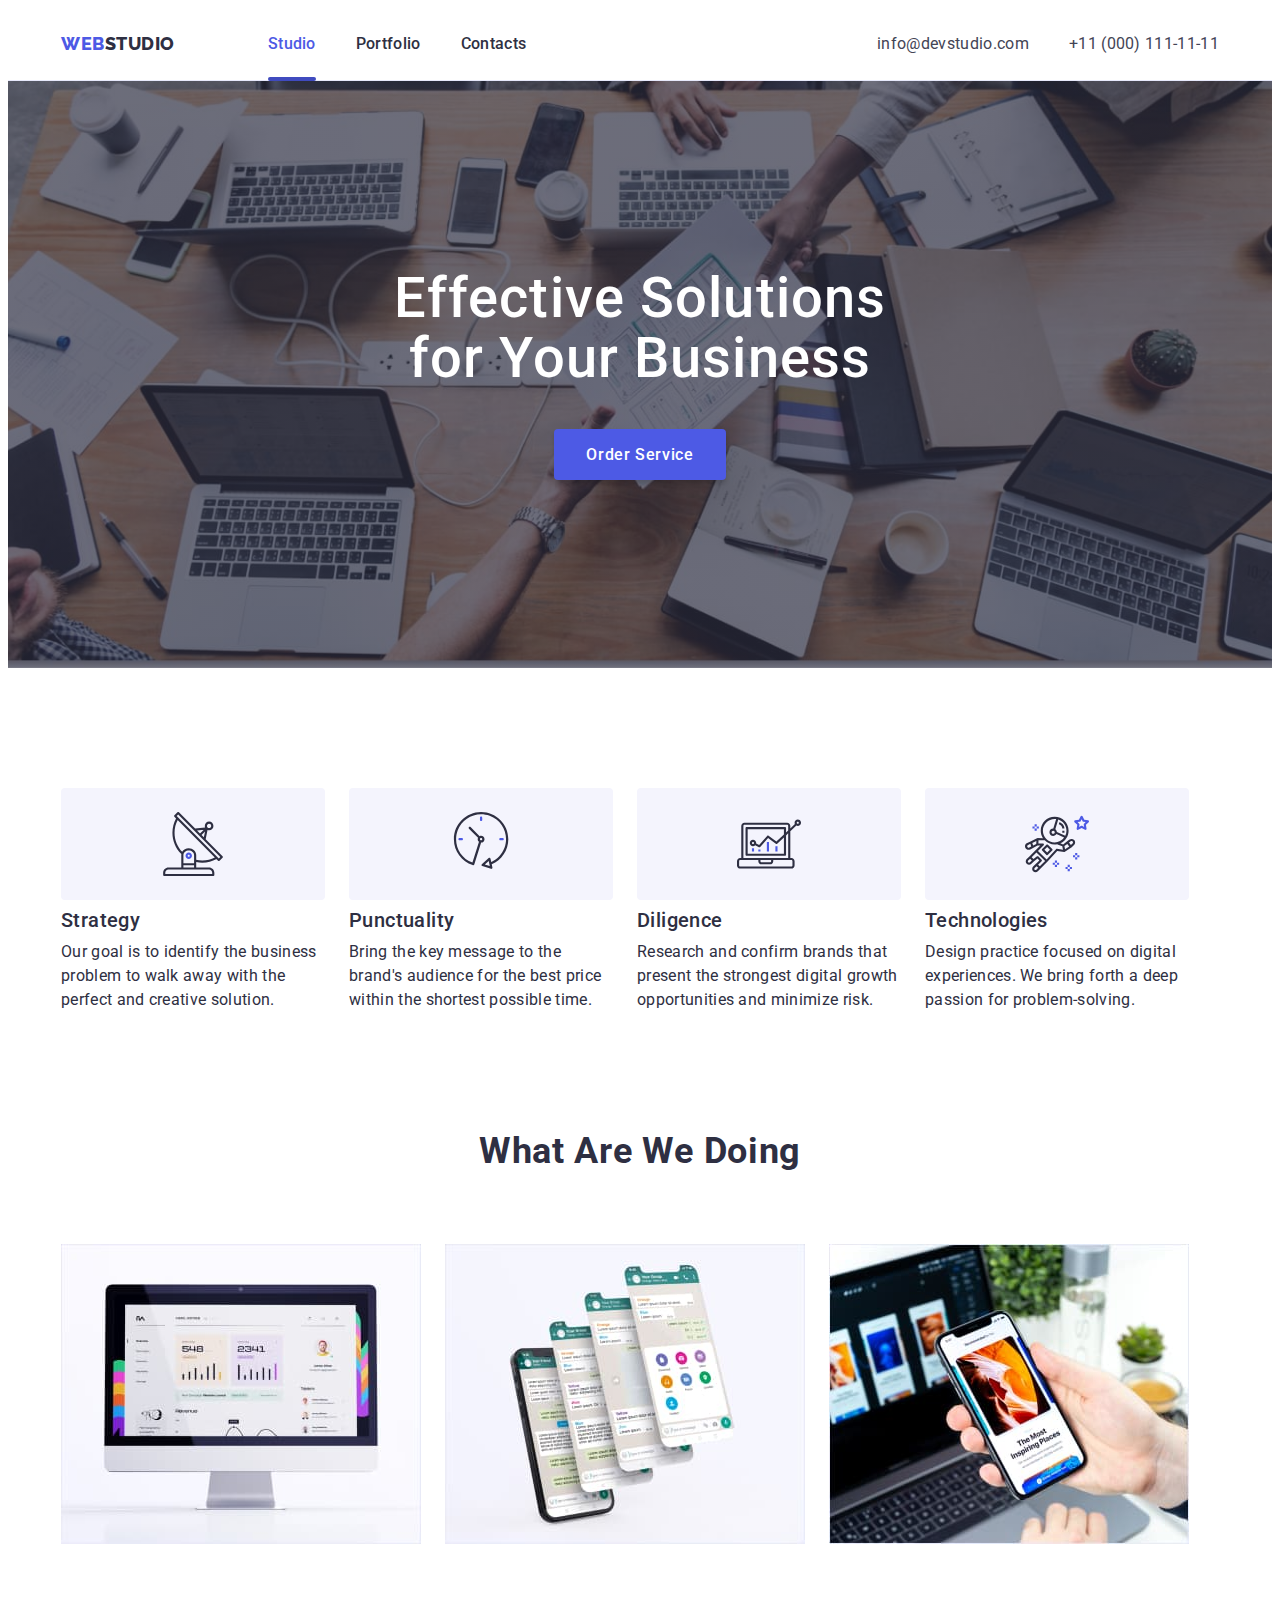
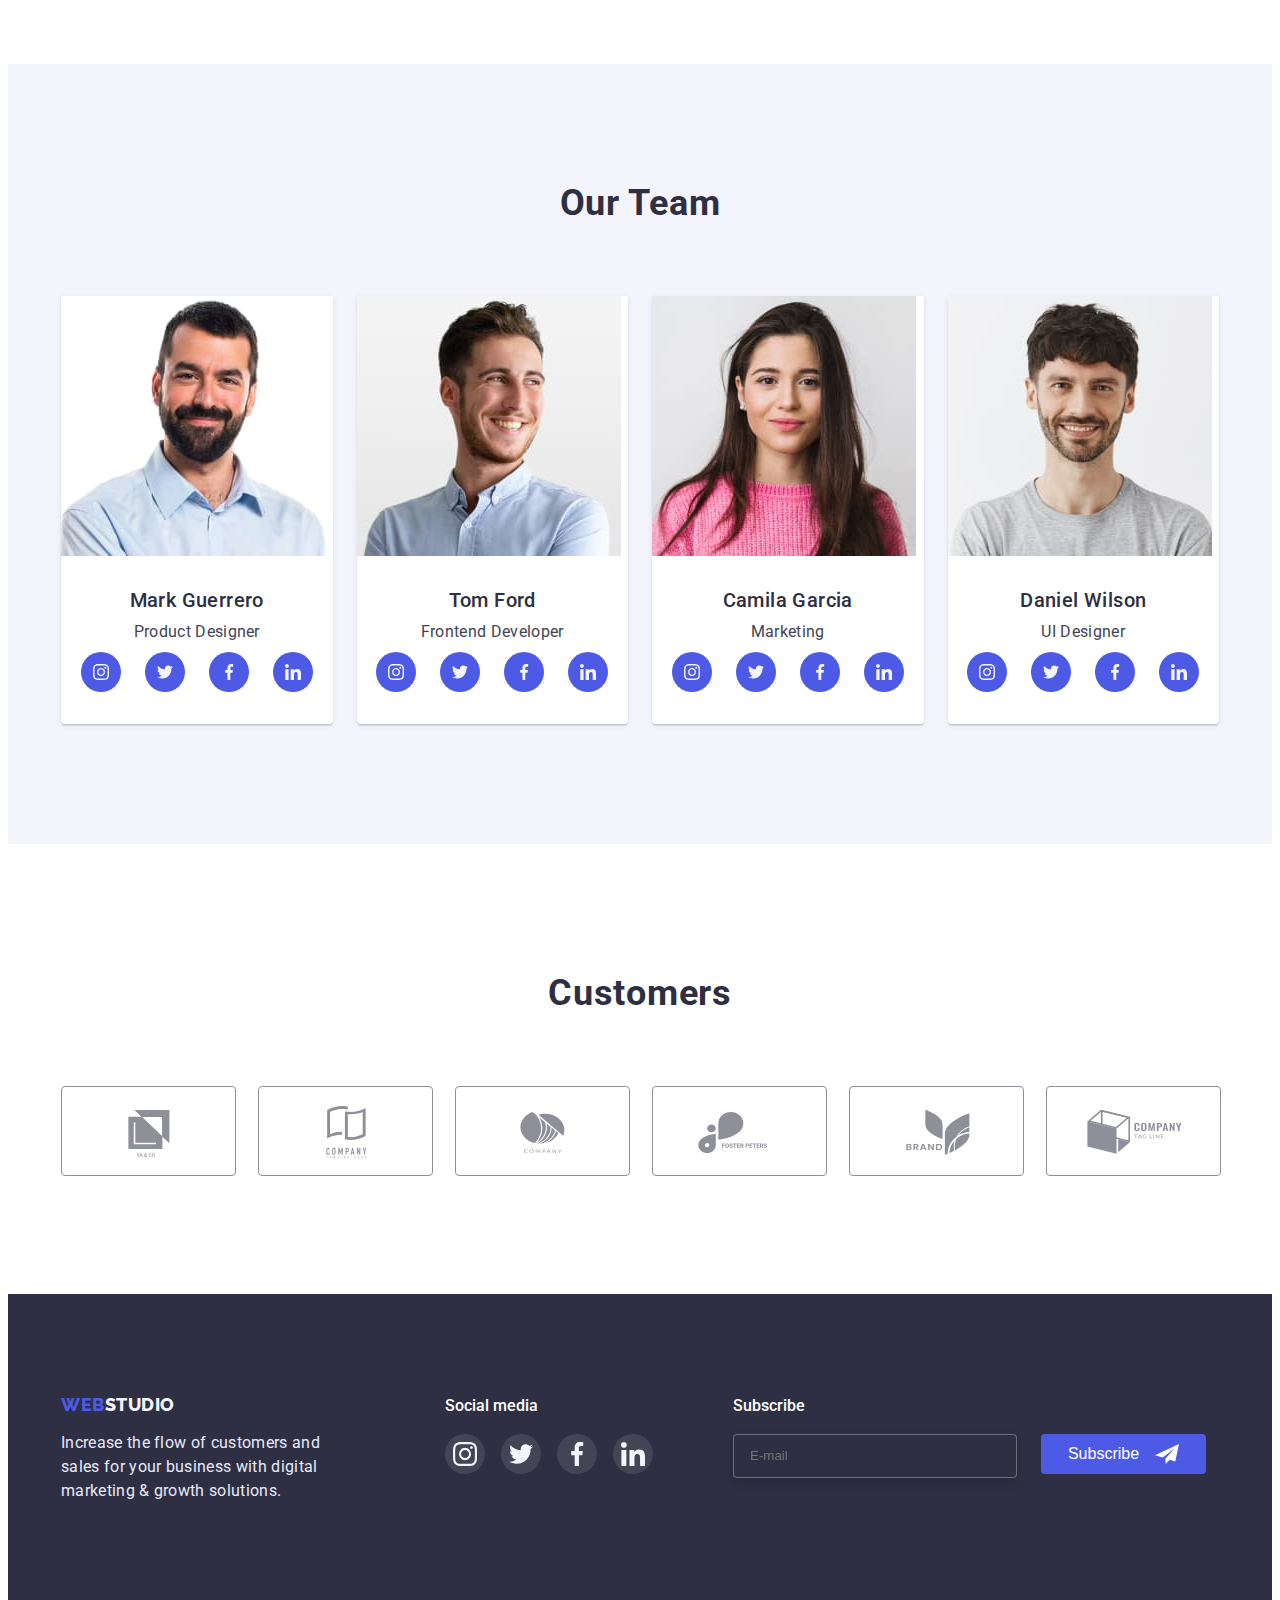
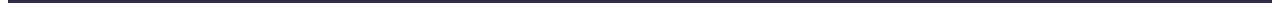
==== commit a14dc048: "update" ====
--- a/index.html
+++ b/index.html
@@ -384,9 +384,10 @@
           </ul>
         </div>
         <div class="container footer-subscribe">
-          <form>
-            <p class="subscribe-title">Subscribe</p>
-            <div class="footer-form">
+          <p class="subscribe-title">Subscribe</p>
+          <form class="footer-form">
+            
+            
               <input
                 type="email"
                 name="user-email"
@@ -400,7 +401,7 @@
                   <use href="./images/symbol-defs.svg#icon-Frame-3"></use>
                 </svg>
               </button>
-            </div>
+            
           </form>
         </div>
       </div>
@@ -484,7 +485,7 @@
                   <use href="./images/symbol-defs.svg#icon-Vector"></use>
                 </svg>
               </span>
-              I accept the terms and conditions of the
+              I accept the terms and conditions of the &nbsp
               <a href="" class="check-text-link">Privacy Policy</a></label
             >
           </div>
--- a/css/styles.css
+++ b/css/styles.css
@@ -630,9 +630,9 @@
   transition: opacity 250ms linear, visibility 250ms linear;
 }
 .modal-close {
-  /* position: absolute;
+  position: absolute;
   right: 24px;
-  top: 24px; */
+  top: 24px;
   cursor: pointer;
   display: block;
   margin-left: auto;
@@ -657,7 +657,7 @@
   fill: currentColor;
 }
 .modal {
-  padding: 24px;
+  padding: 72px 24px 24px 24px;
   position: absolute;
   top: 50%;
   left: 50%;
@@ -712,7 +712,7 @@
   letter-spacing: 0.02em;
 
   color: #2e2f42;
-  margin-top: 24px;
+  
   margin-bottom: 16px;
 }
 
@@ -741,6 +741,7 @@
   margin-bottom: 16px;
 }
 .modal-comment {
+  display: block;
   width: 100%;
   height: 120px;
   border: 1px solid rgba(33, 33, 33, 0.2);
@@ -849,6 +850,9 @@
   width: 165px;
   height: 40px;
   color: #ffffff;
+  font-weight: 500;
+  font-size: 16px;
+  line-height: 1.5;
   background: #4d5ae5;
   border-radius: 4px;
   justify-content: center;
